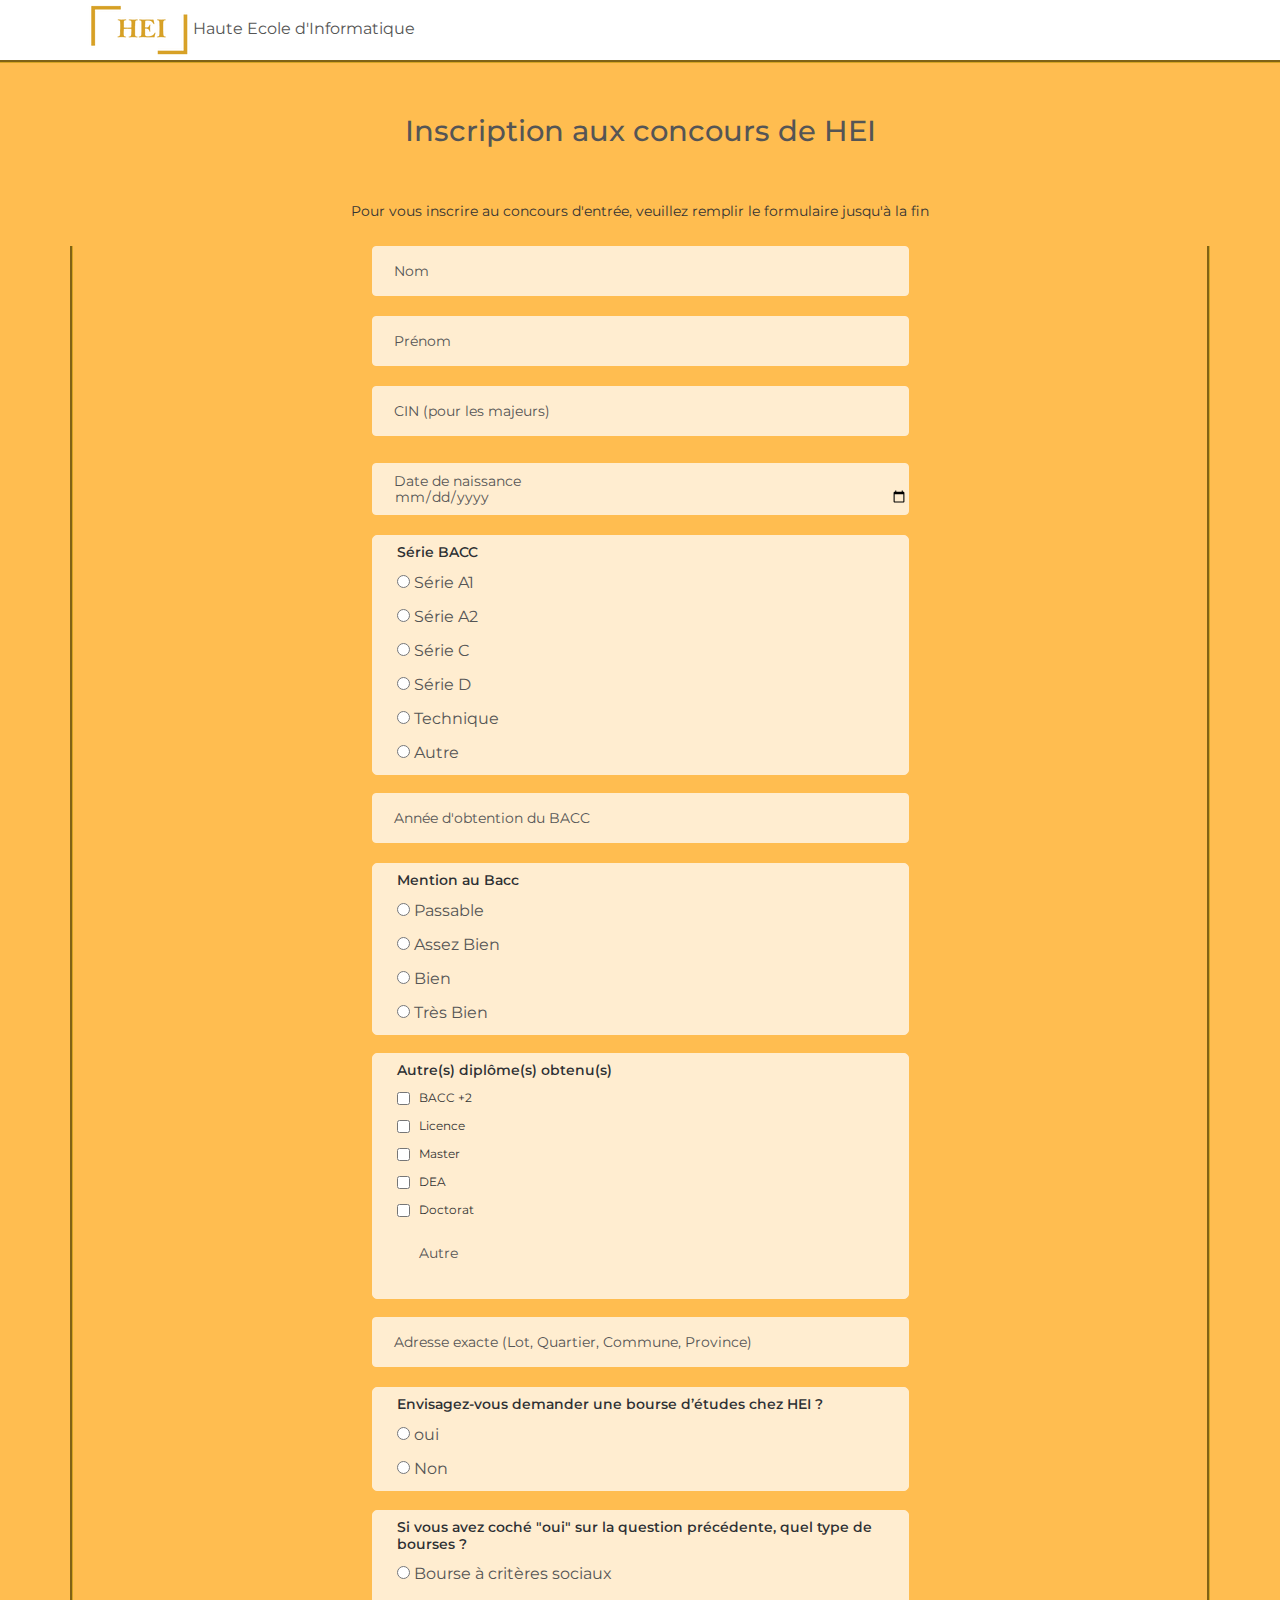
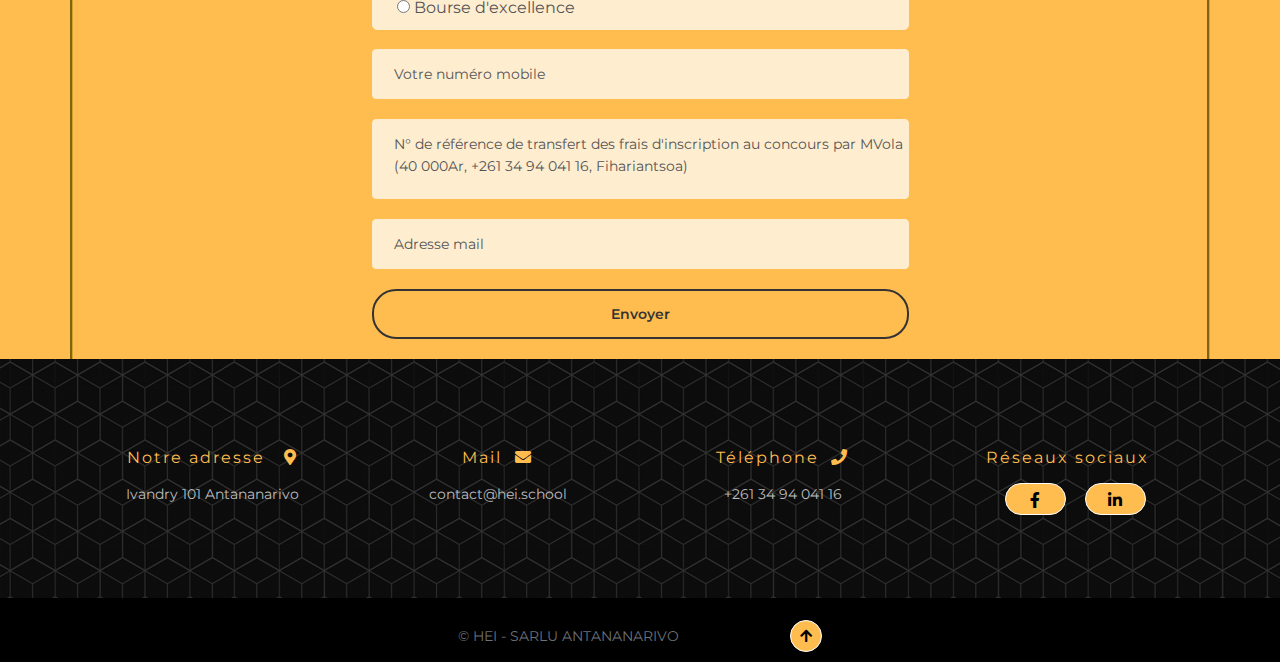
==== formulaire/formulaire.html @ 26632fb4 "feat: Add all files" ====
<!DOCTYPE html>
<html lang="en">
<head>
    <meta charset="utf-8">
    <meta name="viewport" content="width=device-width, initial-scale=1, shrink-to-fit=no">
    
    <!-- SEO Meta Tags -->
    <meta name="description" content="Landing page template built with HTML and Bootstrap 4 for presenting training courses, classes, workshops and for convincing visitors to register using the form.">
    <meta name="author" content="Inovatik">

    <!-- OG Meta Tags to improve the way the post looks when you share the page on LinkedIn, Facebook, Google+ -->
	<meta property="og:site_name" content="" /> <!-- website name -->
	<meta property="og:site" content="" /> <!-- website link -->
	<meta property="og:title" content=""/> <!-- title shown in the actual shared post -->
	<meta property="og:description" content="" /> <!-- description shown in the actual shared post -->
	<meta property="og:image" content="" /> <!-- image link, make sure it's jpg -->
	<meta property="og:url" content="" /> <!-- where do you want your post to link to -->
	<meta property="og:type" content="article" />

    <!-- Website Title -->
    <title>Inscription aux concours de HEI</title>
    
    <!-- Styles -->
    <link href="https://fonts.googleapis.com/css?family=Montserrat:400,400i,600,700,700i&display=swap" rel="stylesheet">
    <link href="css/bootstrap.css" rel="stylesheet">
    <link href="css/fontawesome-all.css" rel="stylesheet">
    <link href="css/swiper.css" rel="stylesheet">
	  <link href="css/magnific-popup.css" rel="stylesheet">
	  <link href="css/formulaire.css" rel="stylesheet">
	
 
  <!-- Header-->
    <div class="container" id="top">
     <span><a class="logo" href="../index.html"><img src="images/logoHei.webp" alt="logo de la HEI"></a>Haute Ecole d'Informatique</span>   
    </div>
  <!-- end of header -->


<section>
<!-- Registration -->
<div id="register" class="form-1">
    <h5>Inscription aux concours de HEI</h5>
    <p>Pour vous inscrire au concours d'entrée, veuillez remplir le formulaire jusqu'à la fin</p>
    <div class="container">
        <div class="row justify-content-center"> 
            <div class="col-lg-6">     
                <!-- Registration Form -->
                <div class="form-container">
                    <form id="registrationForm" data-toggle="validator" data-focus="false">
                        <div class="form-group">
                            <input type="text" class="form-control-input" id="rname" name="rname" required>
                            <label class="label-control" for="rname">Nom</label>
                            <div class="help-block with-errors"></div>
                        </div>
                        <div class="form-group">
                            <input type="text" class="form-control-input" id="prname" name="prname" required>
                            <label class="label-control" for="prname">Prénom</label>
                            <div class="help-block with-errors"></div>
                        </div>
                        <div class="form-group">
                            <input type="text" class="form-control-input" id="cin" name="cin">
                            <label class="label-control" for="cin">CIN (pour les majeurs)</label>
                            <div class="help-block with-errors"></div>
                        </div>
                        <div class="form-group" style="padding-top: 1.3%;">
                            <input type="date" class="form-control-input" id="dat-nat" name="dat-nat" required>
                            <label class="label-control" for="dat-nat">Date de naissance</label>
                            <div class="help-block with-errors"></div>
                        </div>
                        <div class="serie">
                            <h6>Série BACC</h6>
                            <div class="radio">
                                <label>
                                  <input type="radio" name="optionsRadios" id="Série_A1" value="option1">
                                  Série A1
                                </label>
                              </div>
                              <div class="radio">
                                <label>
                                  <input type="radio" name="optionsRadios" id="Série_A2" value="option2">
                                  Série A2
                                </label>
                              </div>
                              <div class="radio">
                                <label>
                                  <input type="radio" name="optionsRadios" id="Série_C" value="option3">
                                  Série C
                                </label>
                              </div>
                              <div class="radio">
                                <label>
                                  <input type="radio" name="optionsRadios" id="Série_D" value="option3">
                                  Série D
                                </label>
                              </div>
                              <div class="radio">
                                <label>
                                  <input type="radio" name="optionsRadios" id="Technique" value="option3">
                                  Technique
                                </label>
                              </div>
                              <div class="radio">
                                <label>
                                  <input type="radio" name="optionsRadios" id="Autre" value="option3">
                                  Autre
                                </label>
                              </div>
                        </div>
                        <div class="form-group">
                            <input type="text" class="form-control-input" id="year" name="year" required>
                            <label class="label-control" for="year">Année d'obtention du BACC</label>
                            <div class="help-block with-errors"></div>
                        </div>
                        <div class="serie">
                            <h6>Mention au Bacc</h6>
                            <div class="radio">
                                <label>
                                  <input type="radio" name="optionsRadios" id="Passable" value="option1">
                                  Passable
                                </label>
                              </div>
                              <div class="radio">
                                <label>
                                  <input type="radio" name="optionsRadios" id="Assez_Bien" value="option2">
                                  Assez Bien
                                </label>
                              </div>
                              <div class="radio">
                                <label>
                                  <input type="radio" name="optionsRadios" id="Bien" value="option3">
                                  Bien
                                </label>
                              </div>
                              <div class="radio">
                                <label>
                                  <input type="radio" name="optionsRadios" id="Très_Bien" value="option3">
                                  Très Bien
                                </label>
                              </div>
                        </div>
                        <div class="serie">
                          <h6>Autre(s) diplôme(s) obtenu(s)</h6>
                          <div class="checkbox">
                            <label>
                              <input type="checkbox" value="">
                              BACC +2
                            </label>
                          </div>
                          <div class="checkbox">
                            <label>
                              <input type="checkbox" value="">
                              Licence
                            </label>
                          </div>
                          <div class="checkbox">
                            <label>
                              <input type="checkbox" value="">
                              Master
                            </label>
                          </div>
                          <div class="checkbox">
                            <label>
                              <input type="checkbox" value="">
                              DEA
                            </label>
                          </div>
                          <div class="checkbox">
                            <label>
                              <input type="checkbox" value="">
                              Doctorat
                            </label>
                          </div>                                                                                                                             
                          <div class="form-group">
                            <input type="text" class="form-control-input" id="autre" name="autre">
                            <label class="label-control" for="autre">Autre</label>
                            <div class="help-block with-errors"></div>
                        </div>
                      </div>
                        <div class="form-group">
                          <input type="text" class="form-control-input" id="adresse" name="adresse" required>
                          <label class="label-control" for="adresse">Adresse exacte (Lot, Quartier, Commune, Province)</label>
                          <div class="help-block with-errors"></div>
                        </div>
                        <div class="serie">
                          <h6>Envisagez-vous demander une bourse d’études chez HEI ? </h6>
                          <div class="radio">
                              <label>
                                <input type="radio" name="optionsRadios" id="optionsRadios1" value="option1">
                                oui
                              </label>
                            </div>
                            <div class="radio">
                              <label>
                                <input type="radio" name="optionsRadios" id="optionsRadios2" value="option2">
                                Non
                              </label>
                            </div>                         
                      </div>
                      <div class="serie">
                        <h6>Si vous avez coché "oui" sur la question précédente, quel type de bourses ?</h6>
                        <div class="radio">
                            <label>
                              <input type="radio" name="optionsRadios" id="sociaux" value="option1">
                              Bourse à critères sociaux
                            </label>
                          </div>
                          <div class="radio">
                            <label>
                              <input type="radio" name="optionsRadios" id="excellence" value="option2">
                              Bourse d'excellence
                            </label>
                          </div>                         
                    </div>
                    <div class="form-group">
                      <input type="text" class="form-control-input" id="numero" name="numero" required>
                      <label class="label-control" for="numero">Votre numéro mobile</label>
                      <div class="help-block with-errors"></div>
                    </div>
                    <div class="form-group">
                      <input type="text" class="form-control-input" id="ref" name="ref" style="height: 5rem;" required>
                      <label class="label-control" for="ref">N° de référence de transfert des frais d'inscription au concours par MVola <br> (40 000Ar, +261 34 94 041 16, Fihariantsoa)</label>
                      <div class="help-block with-errors"></div>
                    </div>
                        <div class="form-group">
                            <input type="email" class="form-control-input" id="remail" name="remail">
                            <label class="label-control" for="remail">Adresse mail</label>
                            <div class="help-block with-errors"></div>
                        </div>                    
                        <div class="form-group">
                            <button type="submit" class="form-control-submit-button">Envoyer</button>
                        </div>
                        <div class="form-message">
                            <div id="rmsgSubmit" class="h3 text-center hidden"></div>
                        </div>
                    </form>
                </div> <!-- end of form-container -->
                <!-- end of registration form -->
                
            </div> <!-- end of col -->
        </div> <!-- end of row -->
    </div> <!-- end of container -->
</div> <!-- end of form-1 -->
<!-- end of registration -->
</section>
    
<!-- footer section -->
<footer id="contact" class="footer">
    <div class="container gp-contact">
        <div class="row">
      <div class="col-md-3">
        <h4>Notre adresse <i class="fas fa-map-marker-alt"></i></h4>
        <p>Ivandry 101 Antananarivo</p>
      </div>
      <div class="col-md-3">
        <h4>Mail<i class="fas fa-envelope"></i></h4>
        <p>contact@hei.school</p>
      </div>
      <div class="col-md-3">
        <h4>Téléphone<i class="fas fa-phone"></i></h4>
        <p>+261 34 94 041 16</p>
      </div>
      <div class="col-md-3">
        <h4>Réseaux sociaux</h4>
        <div class="icn">
          <a href="https://web.facebook.com/hei.school?_rdc=1&_rdr"><i class="fab fa-facebook-f"></i></a>   
      <a href="https://www.linkedin.com/company/hei-school/"><i class="fab fa-linkedin-in"></i></a>
        </div> 
    </div>  
      </div>
    </div>
  </footer>
  <!-- footer section --> 
  
  <!-- copyright --> 
  <div class="copyright">
    <div class="container">
        <div class="row">
            <div class="col-lg-12 text-center">
              <p class="ending">© HEI - SARLU ANTANANARIVO<a href="#top"><i class="fas fa-arrow-up"></i></a></p>
            </div> <!-- end of col -->
        </div> <!-- enf of row -->
    </div> <!-- end of container -->
  </div>
  <!-- End of copyright --> 
    
    	
    <!-- Scripts -->
    <script src="js/jquery.min.js"></script> <!-- jQuery for Bootstrap's JavaScript plugins -->
    <script src="js/popper.min.js"></script> <!-- Popper tooltip library for Bootstrap -->
    <script src="js/bootstrap.min.js"></script> <!-- Bootstrap framework -->
    <script src="js/jquery.easing.min.js"></script> <!-- jQuery Easing for smooth scrolling between anchors -->
    <script src="js/jquery.countdown.min.js"></script> <!-- The Final Countdown plugin for jQuery -->
    <script src="js/swiper.min.js"></script> <!-- Swiper for image and text sliders -->
    <script src="js/jquery.magnific-popup.js"></script> <!-- Magnific Popup for lightboxes -->
    <script src="js/validator.min.js"></script> <!-- Validator.js - Bootstrap plugin that validates forms -->
    <script src="js/scripts.js"></script> <!-- Custom scripts -->
</body>
</html>
---- formulaire/css/formulaire.css ----
/* Template: Corso - Free Training Course Landing Page Template
   Author: Inovatik
   Created: Nov 2019
   Description: Master CSS file
*/

/*****************************************
Table Of Contents:

01. General Styles
02. Preloader
03. Navigation
04. Header
05. Registration
06. Partners
07. Instructor
08. Description
09. Students
10. Details Lightbox
11. Video
12. Takeaways
13. Testimonials
14. Date
15. Newsletter
16. Contact
17. Footer
18. Copyright
19. Back To Top Button
20. Extra Pages
21. Media Queries
******************************************/

/*****************************************
Colors:
- Backgrounds - light gray #fbf9f5
- Backgrounds, buttons - yellow #ffbd50
- Headings text, navbar links - black #333
- Body text - dark gray #555
******************************************/

/* HEI-Color color: rgb(212, 164, 36); */
/******************************/
/*     01. General Styles     */
/******************************/

body,
html {
    width: 100%;
	height: 100%;
}

body, p {
	color: #555; 
	font: 400 1rem/1.625rem "Montserrat", sans-serif;
}

.p-large {
	font: 400 1.125rem/1.75rem "Montserrat", sans-serif;
}

.p-small {
	font: 400 0.875rem/1.5rem "Montserrat", sans-serif;
}

.p-heading {
	margin-bottom: 3.75rem;
}

@import url(http://fonts.googleapis.com/css?family=Open%20Sans:300,400,500,600,700);
/* ------------------------------------------------------------------------------
	 Typography
-------------------------------------------------------------------------------*/
p {
	font-size: 14px;
	line-height: 22.4px;
	color: #6c7279;
}
h1 {
	font-size: 65px;
	color: #2d3033;
}
h2 {
	font-size: 40px;
	color: #2d3033;
}
h3 {
	font-size: 1.5em;
	color: #2d3033;
	font-weight: 300;
}
h4 {
	font-size: 0.5rem;
	color: #2d3033;
	font-weight: 400;
}
h5 {
	font-size: 1.8rem;
	font-weight: 500;
	text-align: center;
	margin: 4% 0% 4% 0%;
}
h5 + p{
	text-align: center;
	color: rgb(212, 164, 36);
}
h6 {
	font-size: 0.9rem;
	color: #2d3033;
	font-weight: 550;
}

.testimonial-text {
	font-style: italic;
}

.testimonial-author {
	font-weight: 700;
	font-size: 1rem;
	line-height: 1.625rem;
}

.li-space-lg li {
	margin-bottom: 0.375rem;
}

.indent {
	padding-left: 1.25rem;
}

a {
	color: #555;
	text-decoration: underline;
}

a:hover {
	color: #555;
	text-decoration: underline;
}

.white {
	color: #eee;
}

.btn-solid-reg {
	display: inline-block;
	padding: 1.1875rem 2.125rem 1.1875rem 2.125rem;
	border: 0.125rem solid #ffbd50;
	border-radius: 2rem;
	background-color: #ffbd50;
	color: #333;
	font: 600 0.875rem/0 "Montserrat", sans-serif;
	text-decoration: none;
	transition: all 0.2s;
}

.btn-solid-reg:hover {
	border: 0.125rem solid #333;
	background-color: transparent;
	color: #333;
	text-decoration: none;
}

.btn-solid-lg {
	display: inline-block;
	padding: 1.375rem 2.625rem 1.375rem 2.625rem;
	border: 0.125rem solid #ffbd50;
	border-radius: 2rem;
	background-color: #ffbd50;
	color: #333;
	font: 600 0.875rem/0 "Montserrat", sans-serif;
	text-decoration: none;
	transition: all 0.2s;
}

.btn-solid-lg:hover {
	border: 0.125rem solid #333;
	background-color: transparent;
	color: #333;
	text-decoration: none;
}

.btn-outline-reg {
	display: inline-block;
	padding: 1.1875rem 2.125rem 1.1875rem 2.125rem;
	border: 0.125rem solid #333;
	border-radius: 2rem;
	background-color: transparent;
	color: #333;
	font: 600 0.875rem/0 "Montserrat", sans-serif;
	text-decoration: none;
	transition: all 0.2s;
}

.btn-outline-reg:hover {
	border: 0.125rem solid #ffbd50;
	background-color: #ffbd50;
	color: #333;
	text-decoration: none;
}

.btn-outline-lg {
	display: inline-block;
	padding: 1.375rem 2.625rem 1.375rem 2.625rem;
	border: 0.125rem solid #333;
	border-radius: 2rem;
	background-color: transparent;
	color: #333;
	font: 600 0.875rem/0 "Montserrat", sans-serif;
	text-decoration: none;
	transition: all 0.2s;
}

.btn-outline-lg:hover {
	border: 0.125rem solid #ffbd50;
	background-color: #ffbd50;
	color: #333;
	text-decoration: none;
}

.btn-outline-sm {
	display: inline-block;
	padding: 1rem 1.625rem 0.875rem 1.625rem;
	border: 0.125rem solid #333;
	border-radius: 2rem;
	background-color: transparent;
	color: #333;
	font: 600 0.875rem/0 "Montserrat", sans-serif;
	text-decoration: none;
	transition: all 0.2s;
}

.btn-outline-sm:hover {
	border: 0.125rem solid #ffbd50;
	background-color: #ffbd50;
	color: #333;
	text-decoration: none;
}

.form-group {
	position: relative;
	margin-bottom: 1.25rem;
}

.form-group.has-error.has-danger {
	margin-bottom: 0.625rem;
}

.form-group.has-error.has-danger .help-block.with-errors ul {
	margin-top: 0.375rem;
}

.label-control {
	position: absolute;
	top: 0.87rem;
	left: 1.375rem;
	color: #555;
	opacity: 1;
	font: 400 0.875rem/1.375rem "Montserrat", sans-serif;
	cursor: text;
	transition: all 0.2s ease;
}

/* IE10+ hack to solve lower label text position compared to the rest of the browsers */
@media screen and (-ms-high-contrast: active), screen and (-ms-high-contrast: none) {  
	.label-control {
		top: 0.9375rem;
	}
}

.form-control-input:focus + .label-control,
.form-control-input.notEmpty + .label-control,
.form-control-textarea:focus + .label-control,
.form-control-textarea.notEmpty + .label-control {
	top: 0.125rem;
	opacity: 1;
	font-size: 0.75rem;
	font-weight: 700;
}

.form-control-input,
.form-control-select {
	display: block; /* needed for proper display of the label in Firefox, IE, Edge */
	width: 100%;
	padding-top: 1.0625rem;
	padding-bottom: 0.0625rem;
	padding-left: 1.3125rem;
	border: 1px solid #c4d8dc;
	border-radius: 0.25rem;
	background-color: #fff;
	color: #555;
	font: 400 0.875rem/1.875rem "Montserrat", sans-serif;
	transition: all 0.2s;
	-webkit-appearance: none; /* removes inner shadow on form inputs on ios safari */
}

.form-control-select {
	padding-top: 0.5rem;
	padding-bottom: 0.5rem;
	height: 3rem;
}

/* IE10+ hack to solve lower label text position compared to the rest of the browsers */
@media screen and (-ms-high-contrast: active), screen and (-ms-high-contrast: none) {  
	.form-control-input {
		padding-top: 1.25rem;
		padding-bottom: 0.75rem;
		line-height: 1.75rem;
	}

	.form-control-select {
		padding-top: 0.875rem;
		padding-bottom: 0.75rem;
		height: 3.125rem;
		line-height: 2.125rem;
	}
}

select {
    /* you should keep these first rules in place to maintain cross-browser behavior */
    -webkit-appearance: none;
	-moz-appearance: none;
	-ms-appearance: none;
    -o-appearance: none;
    appearance: none;
    background-image: url('../images/down-arrow.png');
    background-position: 96% 50%;
    background-repeat: no-repeat;
    outline: none;
}

select::-ms-expand {
    display: none; /* removes the ugly default down arrow on select form field in IE11 */
}

.form-control-textarea {
	display: block; /* used to eliminate a bottom gap difference between Chrome and IE/FF */
	width: 100%;
	height: 8rem; /* used instead of html rows to normalize height between Chrome and IE/FF */
	padding-top: 1.25rem;
	padding-left: 1.3125rem;
	border: 1px solid #c4d8dc;
	border-radius: 0.25rem;
	background-color: #fff;
	color: #555;
	font: 400 0.875rem/1.75rem "Montserrat", sans-serif;
	transition: all 0.2s;
}

.form-control-input:focus,
.form-control-select:focus,
.form-control-textarea:focus {
	border: 1px solid #a1a1a1;
	outline: none; /* Removes blue border on focus */
}

.form-control-input:hover,
.form-control-select:hover,
.form-control-textarea:hover {
	border: 1px solid #a1a1a1;
}

.checkbox {
	font-size: 0.75rem;
	line-height: 1.25rem;
}

input[type='checkbox'] {
	vertical-align: -15%;
	margin-right: 0.375rem;
}

/* IE10+ hack to raise checkbox field position compared to the rest of the browsers */
@media screen and (-ms-high-contrast: active), screen and (-ms-high-contrast: none) {  
	input[type='checkbox'] {
		vertical-align: -9%;
	}
}

.form-control-submit-button {
	display: inline-block;
	width: 100%;
	height: 3.125rem;
	border: 0.125rem solid #ffbd50;
	border-radius: 1.5rem;
	background-color: #ffbd50;
	color: #333;
	font: 600 0.875rem/0 "Montserrat", sans-serif;
	cursor: pointer;
	transition: all 0.2s;
}

.form-control-submit-button:hover {
	border: 0.125rem solid #333;
	background-color: transparent;
	color: #333;
}

/* Form Success And Error Message Formatting */
#rmsgSubmit.h3.text-center.tada.animated,
#nmsgSubmit.h3.text-center.tada.animated,
#cmsgSubmit.h3.text-center.tada.animated,
#pmsgSubmit.h3.text-center.tada.animated,
#rmsgSubmit.h3.text-center,
#nmsgSubmit.h3.text-center,
#cmsgSubmit.h3.text-center,
#pmsgSubmit.h3.text-center {
	display: block;
	margin-bottom: 0;
	color: #333;
	font-weight: 700;
	font-size: 1.125rem;
	line-height: 1rem;
}

.help-block.with-errors .list-unstyled {
	font-size: 0.75rem;
	line-height: 1.125rem;
	text-align: left;
}

.help-block.with-errors ul {
	margin-bottom: 0;
}
/* end of form success and error message formatting */

/* Form Success And Error Message Animation - Animate.css */
@-webkit-keyframes tada {
	from {
		-webkit-transform: scale3d(1, 1, 1);
		-ms-transform: scale3d(1, 1, 1);
		transform: scale3d(1, 1, 1);
	}
	10%, 20% {
		-webkit-transform: scale3d(.9, .9, .9) rotate3d(0, 0, 1, -3deg);
		-ms-transform: scale3d(.9, .9, .9) rotate3d(0, 0, 1, -3deg);
		transform: scale3d(.9, .9, .9) rotate3d(0, 0, 1, -3deg);
	}
	30%, 50%, 70%, 90% {
		-webkit-transform: scale3d(1.1, 1.1, 1.1) rotate3d(0, 0, 1, 3deg);
		-ms-transform: scale3d(1.1, 1.1, 1.1) rotate3d(0, 0, 1, 3deg);
		transform: scale3d(1.1, 1.1, 1.1) rotate3d(0, 0, 1, 3deg);
	}
	40%, 60%, 80% {
		-webkit-transform: scale3d(1.1, 1.1, 1.1) rotate3d(0, 0, 1, -3deg);
		-ms-transform: scale3d(1.1, 1.1, 1.1) rotate3d(0, 0, 1, -3deg);
		transform: scale3d(1.1, 1.1, 1.1) rotate3d(0, 0, 1, -3deg);
	}
	to {
		-webkit-transform: scale3d(1, 1, 1);
		-ms-transform: scale3d(1, 1, 1);
		transform: scale3d(1, 1, 1);
	}
}

@keyframes tada {
	from {
		-webkit-transform: scale3d(1, 1, 1);
		-ms-transform: scale3d(1, 1, 1);
		transform: scale3d(1, 1, 1);
	}
	10%, 20% {
		-webkit-transform: scale3d(.9, .9, .9) rotate3d(0, 0, 1, -3deg);
		-ms-transform: scale3d(.9, .9, .9) rotate3d(0, 0, 1, -3deg);
		transform: scale3d(.9, .9, .9) rotate3d(0, 0, 1, -3deg);
	}
	30%, 50%, 70%, 90% {
		-webkit-transform: scale3d(1.1, 1.1, 1.1) rotate3d(0, 0, 1, 3deg);
		-ms-transform: scale3d(1.1, 1.1, 1.1) rotate3d(0, 0, 1, 3deg);
		transform: scale3d(1.1, 1.1, 1.1) rotate3d(0, 0, 1, 3deg);
	}
	40%, 60%, 80% {
		-webkit-transform: scale3d(1.1, 1.1, 1.1) rotate3d(0, 0, 1, -3deg);
		-ms-transform: scale3d(1.1, 1.1, 1.1) rotate3d(0, 0, 1, -3deg);
		transform: scale3d(1.1, 1.1, 1.1) rotate3d(0, 0, 1, -3deg);
	}
	to {
		-webkit-transform: scale3d(1, 1, 1);
		-ms-transform: scale3d(1, 1, 1);
		transform: scale3d(1, 1, 1);
	}
}

.tada {
	-webkit-animation-name: tada;
	animation-name: tada;
}

.animated {
	-webkit-animation-duration: 1s;
	animation-duration: 1s;
	-webkit-animation-fill-mode: both;
	animation-fill-mode: both;
}
/* end of form success and error message animation - Animate.css */

/* Fade-move Animation For Details Lightbox - Magnific Popup */
/* at start */
.my-mfp-slide-bottom .zoom-anim-dialog {
	opacity: 0;
	transition: all 0.2s ease-out;
	-webkit-transform: translateY(-1.25rem) perspective(37.5rem) rotateX(10deg);
	-ms-transform: translateY(-1.25rem) perspective(37.5rem) rotateX(10deg);
	transform: translateY(-1.25rem) perspective(37.5rem) rotateX(10deg);
}

/* animate in */
.my-mfp-slide-bottom.mfp-ready .zoom-anim-dialog {
	opacity: 1;
	-webkit-transform: translateY(0) perspective(37.5rem) rotateX(0); 
	-ms-transform: translateY(0) perspective(37.5rem) rotateX(0); 
	transform: translateY(0) perspective(37.5rem) rotateX(0); 
}

/* animate out */
.my-mfp-slide-bottom.mfp-removing .zoom-anim-dialog {
	opacity: 0;
	-webkit-transform: translateY(-0.625rem) perspective(37.5rem) rotateX(10deg); 
	-ms-transform: translateY(-0.625rem) perspective(37.5rem) rotateX(10deg); 
	transform: translateY(-0.625rem) perspective(37.5rem) rotateX(10deg); 
}

/* dark overlay, start state */
.my-mfp-slide-bottom.mfp-bg {
	opacity: 0;
	transition: opacity 0.2s ease-out;
}

/* animate in */
.my-mfp-slide-bottom.mfp-ready.mfp-bg {
	opacity: 0.8;
}
/* animate out */
.my-mfp-slide-bottom.mfp-removing.mfp-bg {
	opacity: 0;
}
/* end of fade-move animation for details lightbox - magnific popup */

/* Fade Animation For Image Lightbox - Magnific Popup */
@-webkit-keyframes fadeIn {
	from {
		opacity: 0;
	}
	to {
		opacity: 1;
	}
}

@keyframes fadeIn {
	from {
		opacity: 0;
	}
	to {
		opacity: 1;
	}
}

.fadeIn {
	-webkit-animation: fadeIn 0.6s;
	animation: fadeIn 0.6s;
}

@-webkit-keyframes fadeOut {
	from {
		opacity: 1;
	}
	to {
		opacity: 0;
	}
}

@keyframes fadeOut {
	from {
		opacity: 1;
	}
	to {
		opacity: 0;
	}
}

.fadeOut {
	-webkit-animation: fadeOut 0.8s;
	animation: fadeOut 0.8s;
}
/* end of fade animation for details lightbox - magnific popup */


/*************************/
/*     02. Preloader     */
/*************************/
.spinner-wrapper {
	position: fixed;
	z-index: 999999;
	top: 0;
	right: 0;
	bottom: 0;
	left: 0;
	background: #fbf9f5;
}

.spinner {
	position: absolute;
	top: 50%; /* centers the loading animation vertically one the screen */
	left: 50%; /* centers the loading animation horizontally one the screen */
	width: 3.75rem;
	height: 1.25rem;
	margin: -0.625rem 0 0 -1.875rem; /* is width and height divided by two */ 
	text-align: center;
}

.spinner > div {
	display: inline-block;
	width: 1rem;
	height: 1rem;
	border-radius: 100%;
	background-color: #ffbd50;
	-webkit-animation: sk-bouncedelay 1.4s infinite ease-in-out both;
	animation: sk-bouncedelay 1.4s infinite ease-in-out both;
}

.spinner .bounce1 {
	-webkit-animation-delay: -0.32s;
	animation-delay: -0.32s;
}

.spinner .bounce2 {
	-webkit-animation-delay: -0.16s;
	animation-delay: -0.16s;
}

@-webkit-keyframes sk-bouncedelay {
	0%, 80%, 100% { -webkit-transform: scale(0); }
	40% { -webkit-transform: scale(1.0); }
}

@keyframes sk-bouncedelay {
	0%, 80%, 100% { 
		-webkit-transform: scale(0);
		-ms-transform: scale(0);
		transform: scale(0);
	} 40% { 
		-webkit-transform: scale(1.0);
		-ms-transform: scale(1.0);
		transform: scale(1.0);
	}
}


/**************************/
/*     03. Navigation     */
/**************************/
.navbar-custom {
	background-color: #fff;
	box-shadow: 0 0.0625rem 0.375rem 0 rgba(0, 0, 0, 0.04);
	font: 600 0.875rem/0.875rem "Montserrat", sans-serif;
	transition: all 0.2s;
}

.navbar-custom .navbar-brand.logo-image img {
    width: 5.5625rem;
	height: 1.875rem;
}

.navbar-custom .navbar-brand.logo-text {
	font: italic 600 2rem/1.5rem "Montserrat", sans-serif;
	color: #ffbd50;
	text-decoration: none;
}

.navbar-custom .navbar-nav {
	margin-top: 0.75rem;
	margin-bottom: 0.5rem;
}

.navbar-custom .nav-item .nav-link {
	padding: 0.625rem 0.75rem;
	color: #333;
	text-decoration: none;
	transition: all 0.2s ease;
}

.navbar-custom .nav-item .nav-link:hover,
.navbar-custom .nav-item .nav-link.active {
	color: #ffbd50;
}

/* Dropdown Menu */
.navbar-custom .dropdown:hover > .dropdown-menu {
	display: block; /* this makes the dropdown menu stay open while hovering it */
	min-width: auto;
	animation: fadeDropdown 0.2s; /* required for the fade animation */
}

@keyframes fadeDropdown {
    0% {
        opacity: 0;
    }

    100% {
        opacity: 1;
    }
}

.navbar-custom .dropdown-toggle:focus { /* removes dropdown outline on focus */
	outline: 0;
}

.navbar-custom .dropdown-menu {
	margin-top: 0;
	border: none;
	border-radius: 0.25rem;
	background-color: #fff;
}

.navbar-custom .dropdown-item {
	color: #333;
	text-decoration: none;
}

.navbar-custom .dropdown-item:hover {
	background-color: #fff;
}

.navbar-custom .dropdown-item .item-text {
	font: 600 0.875rem/0.875rem "Montserrat", sans-serif;
}

.navbar-custom .dropdown-item:hover .item-text {
	color: #ffbd50;
}

.navbar-custom .dropdown-divider {
	width: 100%;
	height: 1px;
	margin: 0.75rem auto 0.725rem auto;
	border: none;
	background-color: #c4d8dc;
	opacity: 0.2;
}
/* end of dropdown menu */

.navbar-custom .social-icons {
	display: none;
}

.navbar-custom .navbar-toggler {
	padding: 0;
	border: none;
	color: #333;
	font-size: 2rem;
}

.navbar-custom button[aria-expanded='false'] .navbar-toggler-awesome.fas.fa-times{
	display: none;
}

.navbar-custom button[aria-expanded='false'] .navbar-toggler-awesome.fas.fa-bars{
	display: inline-block;
}

.navbar-custom button[aria-expanded='true'] .navbar-toggler-awesome.fas.fa-bars{
	display: none;
}

.navbar-custom button[aria-expanded='true'] .navbar-toggler-awesome.fas.fa-times{
	display: inline-block;
	margin-right: 0.125rem;
}


/*********************/
/*    04. Header     */
/*********************/
.header {
	position: relative;
	padding-top: 8rem;
	padding-bottom: 40%;
	background: linear-gradient(to bottom right, rgba(39, 39, 39, 0.8), rgba(39, 39, 39, 0.8)), url('../images/bannner.jpg') center center no-repeat;
	background-size: cover;
	text-align: center;
}

.header .countdown {
	margin-bottom: 0.5rem;
	color: #fff;
	text-align: center;
}

.header .countdown #clock .counter-number {
	display: inline-block;
	width: 6.5rem;
	height: 6.5rem;
	margin-right: 0.5rem;
	margin-bottom: 1.25rem;
	margin-left: 0.5rem;
	padding-top: 2rem;
	border: 0.125rem solid #fff;
	border-radius: 50%;
	font-weight: 400;
	font-size: 2.25rem;
	line-height: 1.25rem;
	text-align: center;
}

.header .countdown #clock .counter-number .timer-text {
	font-size: 0.75rem;
	line-height: 1rem;
	text-align: center;
}

.header h1 {
	margin-bottom: 0.75rem;
	color: #eee;
	font-size: 7em;
}
.header h3 {
	margin-top: 6%;
	margin-bottom: 0.75rem;
	color: #eee;
}
.header h4 {
	margin-top: 6%;
	margin-bottom: 0.75rem;
	color: #eee;
}
.header .p-large {
	margin-bottom: 1.75rem;
	color: #ddd;
}

.header .btn-solid-lg {
	margin-right: 0.5rem;
	margin-bottom: 1.125rem;
	margin-left: 0.5rem;
}

.header .btn-solid-lg:hover {
	border: 0.125rem solid #ffbd50;
	color: #ffbd50;
}

.header .btn-outline-lg {
	border: 0.125rem solid #fff;
	color: #fff;
}

.header .btn-outline-lg:hover {
	background-color: #fff;
	color: #333;
}

.header .outer-container {
	position: absolute;
	right: 0;
	bottom: -2rem;
	left: 0;
	margin-right: auto;
	margin-left: auto;
	width: 100%;
}

.header .slider-container {
	position: relative;
}

.header .swiper-container {
	position: static;
	width: 80%;
	border-radius: 0.75rem;
}

.header .swiper-container img {
	border-radius: 0.75rem;
}

.header .swiper-button-prev:focus,
.header .swiper-button-next:focus {
	/* even if you can't see it chrome you can see it on mobile device */
	outline: none;
}

.header .swiper-button-prev {
	left: 0.25rem;
	background-image: url("data:image/svg+xml;charset=utf-8,%3Csvg%20xmlns%3D'http%3A%2F%2Fwww.w3.org%2F2000%2Fsvg'%20viewBox%3D'0%200%2028%2044'%3E%3Cpath%20d%3D'M0%2C22L22%2C0l2.1%2C2.1L4.2%2C22l19.9%2C19.9L22%2C44L0%2C22L0%2C22L0%2C22z'%20fill%3D'%23ffffff'%2F%3E%3C%2Fsvg%3E");
	background-size: 1.125rem 1.75rem;
}

.header .swiper-button-next {
	right: 0.25rem;
	background-image: url("data:image/svg+xml;charset=utf-8,%3Csvg%20xmlns%3D'http%3A%2F%2Fwww.w3.org%2F2000%2Fsvg'%20viewBox%3D'0%200%2028%2044'%3E%3Cpath%20d%3D'M27%2C22L27%2C22L5%2C44l-2.1-2.1L22.8%2C22L2.9%2C2.1L5%2C0L27%2C22L27%2C22z'%20fill%3D'%23ffffff'%2F%3E%3C%2Fsvg%3E");
	background-size: 1.125rem 1.75rem;
}


/****************************/
/*     05. Registration     */
/****************************/
.form-1 {
	background-color: #ffbd50;
	margin-top: 0;
	padding: 0;
	border-top: rgb(212, 164, 36) 0.2rem groove;
}
.form-1 h2 {
	margin-bottom: 1.25rem;
}

.form-1 p,
.form-1 .list-unstyled,
.form-1 .help-block,
.form-1 .checkbox,
.form-1 .checkbox a {
	color: #333;
}

.form-1 p {
	margin-bottom: 1.5rem;
}

.form-1 .list-unstyled .fas {
	color: #333;
	font-size: 0.5rem;
	line-height: 1.5rem;
}

.form-1 .list-unstyled .media-body {
	margin-left: 0.625rem;
}

.form-1 .form-control-input {
	border: 1px solid #ffedd0;
	background-color: #ffedd0;
}

.form-1 .form-control-input:hover {
	border: 1px solid #fff;
}
.form-1 .serie{
	border: 1px solid #ffedd0;
	border-radius: 5px;
	background-color: #ffedd0;
	margin-bottom: 3.5%;
}
.form-1 .form-control-submit-button {
	border: 0.125rem solid #333;
	background-color: transparent;
}

.form-1 .form-control-submit-button:hover {
	border: 0.125rem solid #ffedd0;
	background-color: #ffedd0;
}
#register .container{
	border-left: rgb(212, 164, 36) 0.2rem groove;
	border-right: rgb(212, 164, 36) 0.2rem groove;
}
.serie{
	padding-left: 1.5rem;
	padding-top: 0.5rem;
}
/************************/
/*     06. Partners     */
/************************/
.slider-1 {
	padding-top: 3.5rem;
	padding-bottom: 3rem;
	background-color: #fbf9f5;
	text-align: center;
}

.slider-1 .p-small {
	color: #797fa7;
}

.slider-1 .slider-container {
	margin-right: 1.5rem;
	margin-left: 1.5rem;
}


/**************************/
/*     07. Instructor     */
/**************************/
.basic-1 {
	padding-top: 3.75rem;
	padding-bottom: 3.5rem;
	background-color: #fbf9f5;
}

.basic-1 h2 {
	margin-bottom: 1.25rem;
}

.basic-1 img {
	margin-bottom: 2.5rem;
	border-radius: 0.25rem;
}


/***************************/
/*     08. Description     */
/***************************/
.basic-2 {
	padding-top: 3.5rem;
	padding-bottom: 2.75rem;
	background-color: #fbf9f5;
}

.basic-2 h2 {
	margin-bottom: 3.75rem;
	text-align: center;
}

.basic-2 .li-space-lg li {
	margin-bottom: 1.375rem;
}

.basic-2 .list-unstyled .bullet {
	margin-right: 0.625rem;
	width: 2.125rem;
	height: 2.125rem;
	border-radius: 50%;
	background-color: #ffbd50;
	color: #333;
	font-style: normal;
	font-weight: 700;
	font-size: 0.875rem;
	line-height: 2rem;
	text-align: center;
}


/************************/
/*     09. Students     */
/************************/
.basic-3 {
	padding-top: 2.75rem;
	padding-bottom: 4rem;
	background-color: #fbf9f5;
}

.basic-3 .text-container {
	margin-bottom: 3.5rem;
}

.basic-3 h2 {
	margin-bottom: 1.25rem;
}

.basic-3 p {
	margin-bottom: 1.375rem;
}

.basic-3 img {
	border-radius: 0.25rem;
}


/********************************/
/*     10. Details Lightbox     */
/********************************/
.lightbox-basic {
	margin: 2.5rem auto;
	padding: 2rem 1.5rem 2rem 1.5rem;
	border-radius: 0.25rem;
	background: #fbf9f5;
	text-align: left;
}

.lightbox-basic .container {
	padding-right: 0;
	padding-left: 0;
}

.lightbox-basic .image-container {
	max-width: 33.75rem;
	margin-right: auto;
	margin-bottom: 3rem;
	margin-left: auto;
}

.lightbox-basic .image-container img {
	border-radius: 0.25rem;
}

.lightbox-basic h3 {
	margin-bottom: 0.5rem;
}

.lightbox-basic hr {
	width: 2.5rem;
	height: 0.125rem;
	margin-top: 0;
	margin-bottom: 0.875rem;
	margin-left: 0;
	border: 0;
	background-color: #555;
	text-align: left;
}

.lightbox-basic h4 {
	margin-bottom: 1rem;
}

.lightbox-basic .list-unstyled .fas {
	color: #555;
	font-size: 0.5rem;
	line-height: 1.5rem;
}

.lightbox-basic .list-unstyled .media-body {
	margin-left: 0.625rem;
}

.lightbox-basic .btn-outline-reg,
.lightbox-basic .btn-solid-reg {
	margin-top: 0.75rem;
}

/* Signup Button */
.lightbox-basic .btn-solid-reg.mfp-close {
	position: relative;
	width: auto;
	height: auto;
	color: #333;
	opacity: 1;
}

.lightbox-basic .btn-solid-reg.mfp-close:hover {
	color: #333;
}
/* end of signup Button */

/* Back Button */
.lightbox-basic a.mfp-close.as-button {
	position: relative;
	width: auto;
	height: auto;
	margin-left: 0.375rem;
	color: #333;
	opacity: 1;
}

.lightbox-basic a.mfp-close.as-button:hover {
	color: #333;
}
/* end of back button */

.lightbox-basic button.mfp-close.x-button {
	position: absolute;
	top: -0.125rem;
	right: -0.125rem;
	width: 2.75rem;
	height: 2.75rem;
	color: #707984;
}


/*********************/
/*     11. Video     */
/*********************/
.basic-4 {
	padding-top: 4rem;
	padding-bottom: 3rem;
	background-color: #fbf9f5;
}

.basic-4 h2 {
	margin-bottom: 2.75rem;
	text-align: center;
}

.basic-4 .image-container {
	margin-bottom: 2rem;
}

.basic-4 .image-container img {
	border-radius: 0.75rem;
}

.basic-4 .video-wrapper {
	position: relative;
}

/* Video Play Button */
.basic-4 .video-play-button {
	position: absolute;
	z-index: 10;
	top: 50%;
	left: 50%;
	display: block;
	box-sizing: content-box;
	width: 2rem;
	height: 2.75rem;
	padding: 1.125rem 1.25rem 1.125rem 1.75rem;
	border-radius: 50%;
	-webkit-transform: translateX(-50%) translateY(-50%);
	-ms-transform: translateX(-50%) translateY(-50%);
	transform: translateX(-50%) translateY(-50%);
}
  
.basic-4 .video-play-button:before {
	content: "";
	position: absolute;
	z-index: 0;
	top: 50%;
	left: 50%;
	display: block;
	width: 4.75rem;
	height: 4.75rem;
	border-radius: 50%;
	background: #ffbd50;
	animation: pulse-border 1500ms ease-out infinite;
	-webkit-transform: translateX(-50%) translateY(-50%);
	-ms-transform: translateX(-50%) translateY(-50%);
	transform: translateX(-50%) translateY(-50%);
}
  
.basic-4 .video-play-button:after {
	content: "";
	position: absolute;
	z-index: 1;
	top: 50%;
	left: 50%;
	display: block;
	width: 4.375rem;
	height: 4.375rem;
	border-radius: 50%;
	background: #ffbd50;
	transition: all 200ms;
	-webkit-transform: translateX(-50%) translateY(-50%);
	-ms-transform: translateX(-50%) translateY(-50%);
	transform: translateX(-50%) translateY(-50%);
}
  
.basic-4 .video-play-button span {
	position: relative;
	display: block;
	z-index: 3;
	top: 0.375rem;
	left: 0.25rem;
	width: 0;
	height: 0;
	border-left: 1.625rem solid #fff;
	border-top: 1rem solid transparent;
	border-bottom: 1rem solid transparent;
}
  
@keyframes pulse-border {
	0% {
		transform: translateX(-50%) translateY(-50%) translateZ(0) scale(1);
		opacity: 1;
	}
	100% {
		transform: translateX(-50%) translateY(-50%) translateZ(0) scale(1.5);
		opacity: 0;
	}
}
/* end of video play button */


/*************************/
/*     12. Takeaways     */
/*************************/
.cards {
	padding-top: 3rem;
	padding-bottom: 2rem;
	background-color: #fbf9f5;
}

.cards h2 {
	margin-bottom: 1rem;
	text-align: center;
}

.cards p {
	text-align: center;
}

.cards .card {
	max-width: 21rem;
	margin-right: auto;
	margin-bottom: 4rem;
	margin-left: auto;
	padding: 3rem 1.625rem 1.75rem 1.625rem;
	border: none;
	background-color: #fff;
	text-align: center;
}

.cards .card-image {
	width: 6rem;
	height: 6rem;
	margin-right: auto;
	margin-bottom: 1.5rem;
	margin-left: auto;
	border-radius: 50%;
	background-color: #fbf9f5;
}

.cards .fas,
.cards .far {
	color: #ffbd50;
	font-size: 3rem;
	line-height: 6rem;
}

.cards .card-body {
	padding: 0;
}

.cards .card-title {
	margin-bottom: 0.5rem;
}


/****************************/
/*     13. Testimonials     */
/****************************/
.slider-2 {
	padding-top: 2.5rem;
	padding-bottom: 4rem;
	background-color: #fbf9f5;
}

.slider-2 h3 {
	margin-bottom: 3.75rem;
	text-align: center;
}

.slider-2 .slider-container {
	position: relative;
}

.slider-2 .swiper-container {
	position: static;
	width: 88%;
	text-align: center;
}

.slider-2 .image-wrapper {
	width: 6rem;
	margin-right: auto;
	margin-bottom: 1.5rem;
	margin-left: auto;
}

.slider-2 .image-wrapper img {
	border-radius: 0.25rem;
}

.slider-2 .testimonial-text {
	margin-bottom: 0.5rem;
}

.slider-2 .testimonial-author {
	color: #333;
}

.slider-2 .swiper-button-prev,
.slider-2 .swiper-button-next {
	width: 1.125rem;
}

.slider-2 .swiper-button-prev:focus,
.slider-2 .swiper-button-next:focus {
	/* even if you can't see it chrome you can see it on mobile device */
	outline: none;
}

.slider-2 .swiper-button-prev {
	left: -0.5rem;
	background-image: url("data:image/svg+xml;charset=utf-8,%3Csvg%20xmlns%3D'http%3A%2F%2Fwww.w3.org%2F2000%2Fsvg'%20viewBox%3D'0%200%2028%2044'%3E%3Cpath%20d%3D'M0%2C22L22%2C0l2.1%2C2.1L4.2%2C22l19.9%2C19.9L22%2C44L0%2C22L0%2C22L0%2C22z'%20fill%3D'%23505c67'%2F%3E%3C%2Fsvg%3E");
	background-size: 1.125rem 1.75rem;
}

.slider-2 .swiper-button-next {
	right: -0.5rem;
	background-image: url("data:image/svg+xml;charset=utf-8,%3Csvg%20xmlns%3D'http%3A%2F%2Fwww.w3.org%2F2000%2Fsvg'%20viewBox%3D'0%200%2028%2044'%3E%3Cpath%20d%3D'M27%2C22L27%2C22L5%2C44l-2.1-2.1L22.8%2C22L2.9%2C2.1L5%2C0L27%2C22L27%2C22z'%20fill%3D'%23505c67'%2F%3E%3C%2Fsvg%3E");
	background-size: 1.125rem 1.75rem;
}


/********************/
/*     14. Date     */
/********************/
.basic-5 {
	background-color: #fbf9f5;
}

.basic-5 .text-container {
	padding-top: 6rem;
	padding-bottom: 6.125rem;
	border-radius: 0.75rem;
	background: linear-gradient(to bottom right, rgba(0, 0, 0, 0.8), rgba(0, 0, 0, 0.8)), url('../images/date-background.jpg') center center no-repeat;
	background-size: cover;
	text-align: center;
}

.basic-5 h2 {
	width: 90%;
	margin-right: auto;
	margin-bottom: 2rem;
	margin-left: auto;
	color: #eee;
}

.basic-5 p {
	width: 88%;
	margin-right: auto;
	margin-bottom: 1.75rem;
	margin-left: auto;
	color: #ddd;
}

.basic-5 .btn-solid-lg:hover {
	border: 0.125rem solid #fff;
	color: #fff;
}


/**************************/
/*     15. Newsletter     */
/**************************/
.form-2 {
	padding-bottom: 5.75rem;
	background-color: #fbf9f5;
}

.form-2 h3 {
	margin-bottom: 3.25rem;
	text-align: center;
}

.form-2 form {
	margin-bottom: 3rem;
}

.form-2 .icon-container {
	text-align: center;
}

.form-2 .fa-stack {
	width: 2em;
	margin-bottom: 0.75rem;
	margin-right: 0.375rem;
	font-size: 1.5rem;
}

.form-2 .fa-stack .fa-stack-1x {
    color: #333;
	transition: all 0.2s ease;
}

.form-2 .fa-stack .fa-stack-2x {
	color: #ffbd50;
	transition: all 0.2s ease;
}

.form-2 .fa-stack:hover .fa-stack-1x {
	color: #ffbd50;
}

.form-2 .fa-stack:hover .fa-stack-2x {
    color: #333;
}


/***********************/
/*     16. Contact     */
/***********************/
.form-3 {
	padding-top: 6.125rem;
	padding-bottom: 5.125rem;
	background-color: #ffbd50;
}

.form-3 .text-container {
	margin-bottom: 3rem;
}

.form-3 h2 {
	margin-bottom: 1.125rem;
}

.form-3 p {
	color: #333;
	margin-bottom: 2rem;
}

.form-3 h3 {
	margin-bottom: 0.875rem;
}

.form-3 .list-unstyled,
.form-3 .list-unstyled a {
	color: #333;
}

.form-3 .list-unstyled .fas {
	color: #333;
	font-size: 1rem;
	line-height: 1.625rem;
}

.form-3 .list-unstyled .media-body {
	margin-left: 0.75rem;
}

.form-3 .list-unstyled .media-body .fas.fa-globe {
	margin-left: 1.125rem;
	margin-right: 0.75rem;
}

.form-3 .form-control-input,
.form-3 .form-control-textarea {
	border: 1px solid #ffedd0;
	background-color: #ffedd0;
}

.form-3 .form-control-input:hover,
.form-3 .form-control-textarea:hover {
	border: 1px solid #fff;
}

.form-3 .help-block,
.form-3 .checkbox,
.form-3 .checkbox a {
	color: #333;
}

.form-3 .form-control-submit-button {
	border: 0.125rem solid #333;
	background-color: transparent;
}

.form-3 .form-control-submit-button:hover {
	border: 0.125rem solid #ffedd0;
	background-color: #ffedd0;
}


/**********************/
/*     17. Footer     

.footer {
	padding-top: 4.75rem;
	padding-bottom: 2rem;
	background: linear-gradient(to bottom right, rgba(0, 0, 0, 0.8), rgba(0, 0, 0, 0.8)), url('../images/header-background.jpg') center center no-repeat;
	background-size: cover;
}

.footer .footer-col {
	margin-bottom: 2.25rem;
}

.footer h5 {
	margin-bottom: 0.5rem;
}

.footer a { 
	text-decoration: none;
}

.footer h5,
.footer p,
.footer a {
	color: #bbb;
}

.footer .list-unstyled .fas {
	color: #bbb;
	font-size: 0.5rem;
	line-height: 1.375rem;
}

.footer .list-unstyled .media-body {
	margin-left: 0.625rem;
}

.footer .fab {
	margin-bottom: 0.75rem;
	margin-right: 1rem;
	color: #ccc;
	font-size: 1.25rem;
	transition: all 0.2s ease;
}

.footer .fab:hover {
	color: #ffbd50;
}


/*************************/
/*     18. Copyright    

.copyright {
	padding-top: 1.5rem;
	padding-bottom: 0.375rem;
	background-color: #000;
	text-align: center;
}

.copyright .p-small {
	color: #999;
	font-size: 0.75rem;
	line-height: 1.375rem;
}

.copyright a {
	color: #999;
}

*/
/*     19. Back To Top Button     */
/**********************************/
a.back-to-top {
	position: fixed;
	z-index: 999;
	right: 0.75rem;
	bottom: 0.75rem;
	display: none;
	width: 2.625rem;
	height: 2.625rem;
	border-radius: 1.875rem;
	background: #ffbd50 url("../images/up-arrow.png") no-repeat center 47%;
	background-size: 1.125rem 1.125rem;
	text-indent: -9999px;
}

a:hover.back-to-top {
	background-color: #f0a731; 
}


/***************************/

/*****************************/

/* ------------------------------------------------------------------------------
	 Footer
-------------------------------------------------------------------------------*/
.footer {
	width: 100%;
	margin: auto;
	text-align: center;
	padding-top: 5%;
	padding-bottom: 6%;
	background-image:linear-gradient(to bottom right, rgba(0, 0, 0, 0.8), rgba(0, 0, 0, 0.8)), url(../images/header-background.jpg);
}
footer i{
	margin-left: 5%;
}
.footer h4 {
	font-size: 16px;
	color: #ffbd50;
	letter-spacing: 2px;
	margin: 0 0 15px 0;
	padding: 0px;
}
.footer p {
	font-size: 14px;
	color: #bcbcbd;
}
.footer a {
	color: #000;
}
.footer a:hover {
	text-decoration: underline;
}
.footer .footer-share {
	margin-top: 0;
}
.footer .footer-share li {
	display: inline-block;
	float: none;
}
.footer .footer-share a {
	border: none;
	font-size: 14px;
	color: #000;
	letter-spacing: 15px;
}
.footer .fa-heart {
	color: #e84545;
	font-size: 12px;
	margin: 0 2px;
}
.icn i{
width: 3.8rem;
height: 2rem;
border: 1px rgb(255, 255, 255) solid;
border-radius: 25px;
text-align: center;
padding-top: 0.5rem;
background-color: #ffbd50;
color: rgb(0, 0, 0);
margin-left: 6%;
}
.icn i:hover{
width: 3.8rem;
height: 2rem;
border: 1px rgb(255, 255, 255) solid;
border-radius: 25px;
text-align: center;
padding-top: 0.5rem;
background-color: transparent;
color: rgb(255, 255, 255);
}
.gp-contact{
	margin-top: 2%;
}
/* Copyright */
.copyright{
	width: 100%;
	height: 4rem;
	background-color: black;
}
.ending{
	margin-top: 2%;
}
.copyright i{
width: 2rem;
height: 2rem;
border: 1px rgb(255, 255, 255) solid;
border-radius: 25px;
text-align: center;
padding-top: 0.5rem;
background-color: #ffbd50;
color: rgb(0, 0, 0);
margin-left: 10%;
}
.copyright i:hover{
	width: 2rem;
	height: 2rem;
	border: 1px rgb(255, 255, 255) solid;
	border-radius: 25px;
	text-align: center;
	padding-top: 0.5rem;
	background-color: transparent;
	color: rgb(255, 255, 255);	
	margin-left: 10%;
	}
/* End of Copyright */
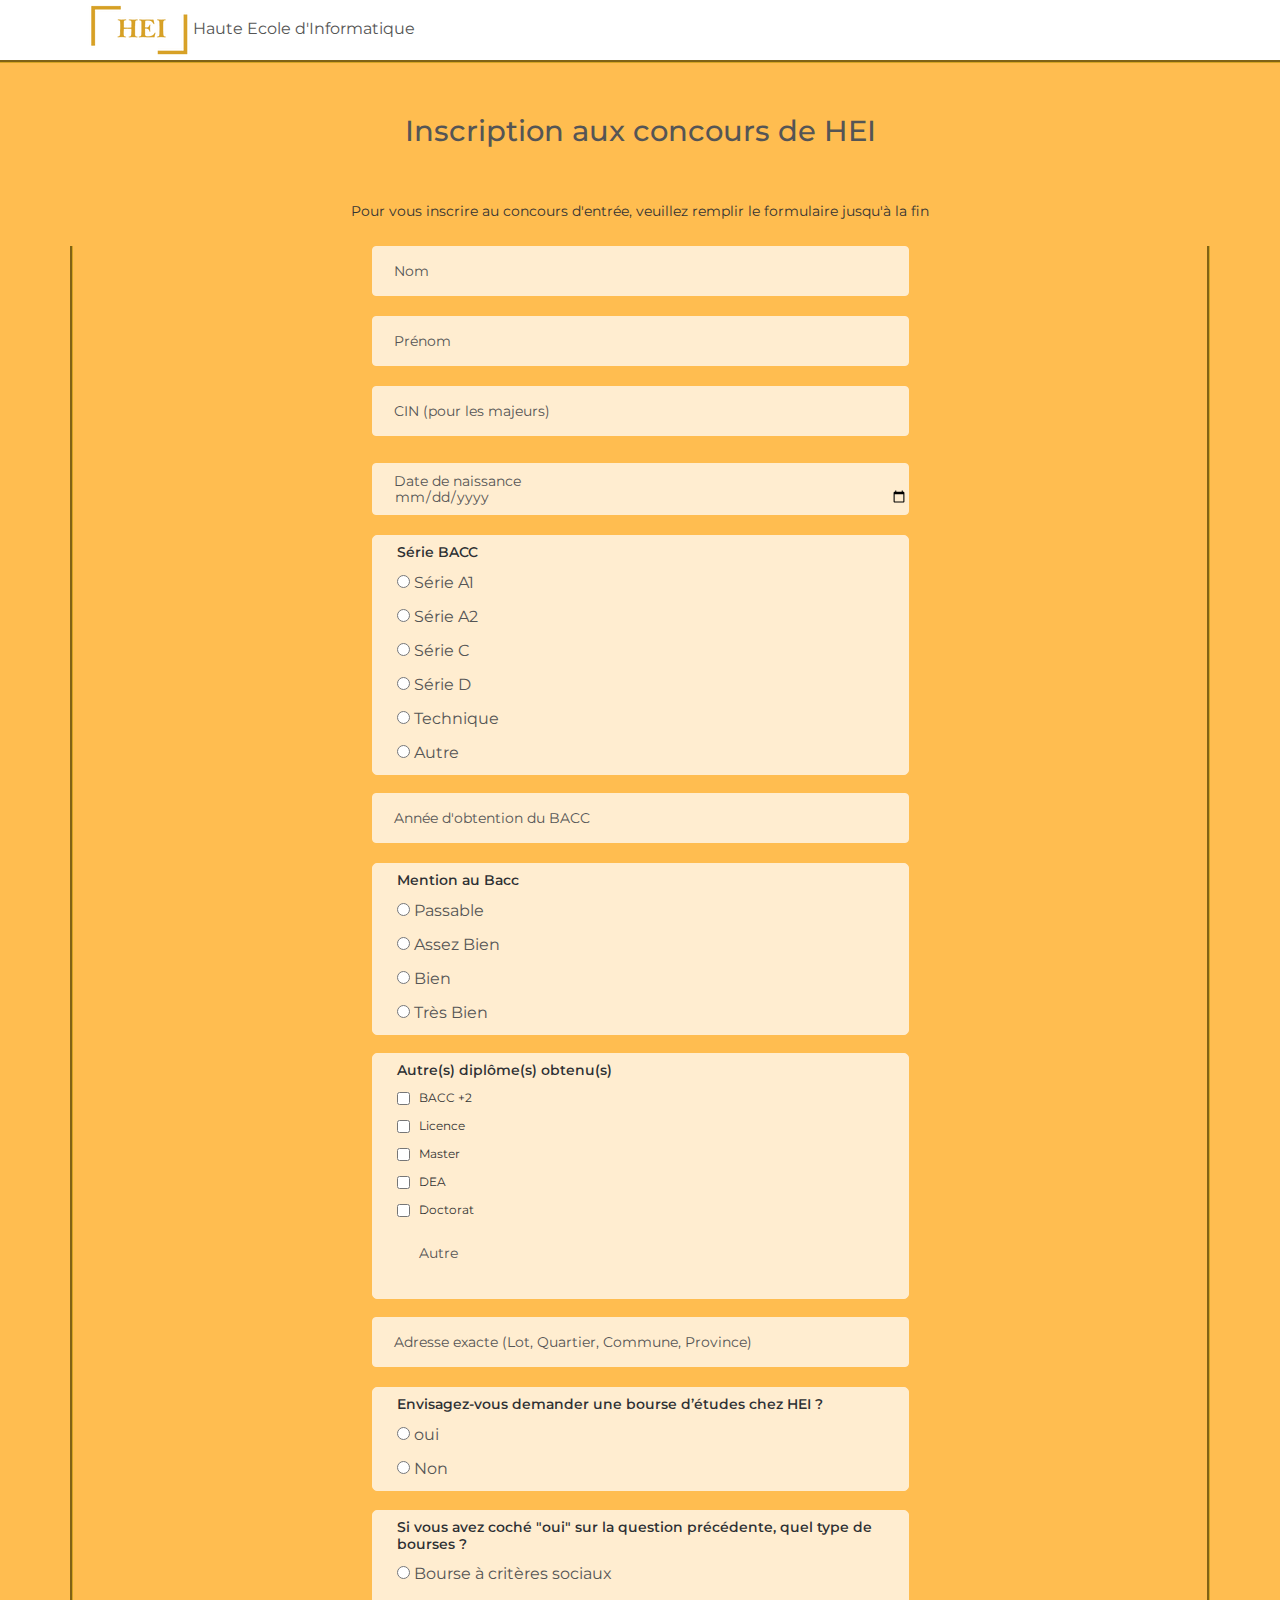
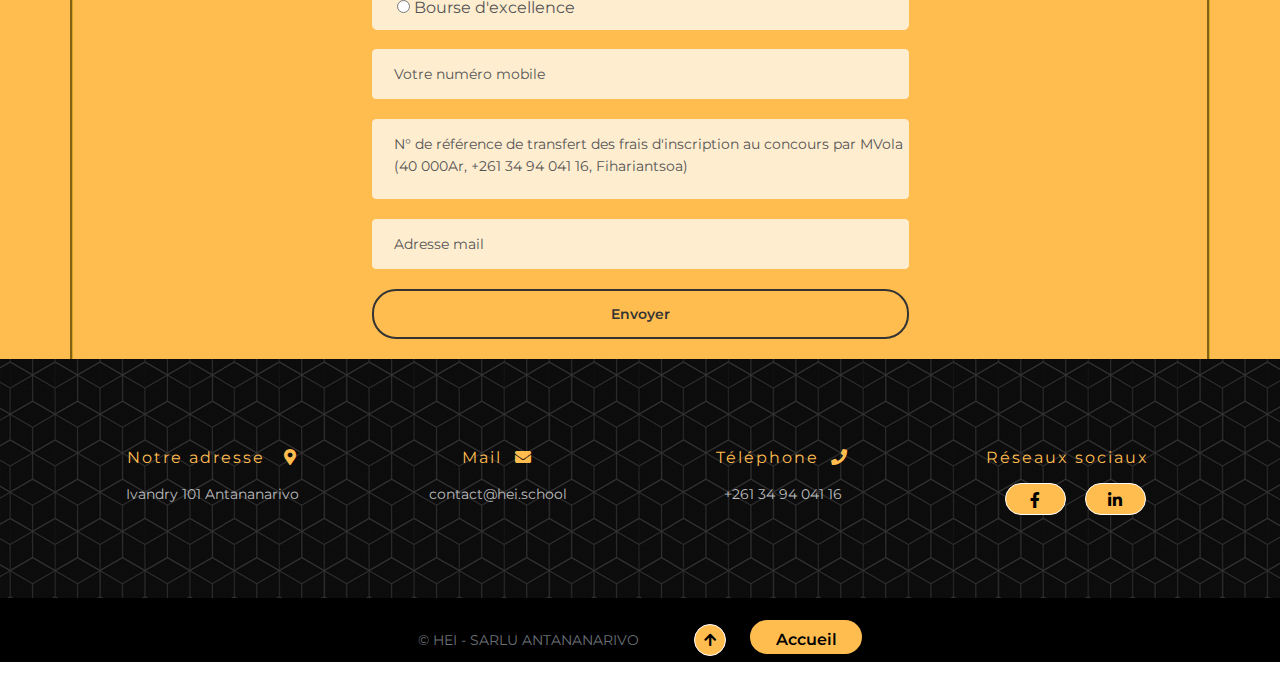
==== commit 685892d9: "fix: update functionality to improve the ergonomics of the site" ====
--- a/formulaire/formulaire.html
+++ b/formulaire/formulaire.html
@@ -276,7 +276,7 @@
     <div class="container">
         <div class="row">
             <div class="col-lg-12 text-center">
-              <p class="ending">© HEI - SARLU ANTANANARIVO<a href="#top"><i class="fas fa-arrow-up"></i></a></p>
+              <p class="ending">© HEI - SARLU ANTANANARIVO<a href="#top"><i class="fas fa-arrow-up"></i></a><a href="../index.html" class="btn">Accueil</a></p>
             </div> <!-- end of col -->
         </div> <!-- enf of row -->
     </div> <!-- end of container -->
--- a/formulaire/css/formulaire.css
+++ b/formulaire/css/formulaire.css
@@ -1,54 +1,13 @@
-/* Template: Corso - Free Training Course Landing Page Template
-   Author: Inovatik
-   Created: Nov 2019
-   Description: Master CSS file
-*/
-
-/*****************************************
-Table Of Contents:
-
-01. General Styles
-02. Preloader
-03. Navigation
-04. Header
-05. Registration
-06. Partners
-07. Instructor
-08. Description
-09. Students
-10. Details Lightbox
-11. Video
-12. Takeaways
-13. Testimonials
-14. Date
-15. Newsletter
-16. Contact
-17. Footer
-18. Copyright
-19. Back To Top Button
-20. Extra Pages
-21. Media Queries
-******************************************/
-
-/*****************************************
-Colors:
-- Backgrounds - light gray #fbf9f5
-- Backgrounds, buttons - yellow #ffbd50
-- Headings text, navbar links - black #333
-- Body text - dark gray #555
-******************************************/
-
-/* HEI-Color color: rgb(212, 164, 36); */
-/******************************/
 /*     01. General Styles     */
 /******************************/
-
+*{
+	scroll-behavior: smooth;
+}
 body,
 html {
     width: 100%;
 	height: 100%;
 }
-
 body, p {
 	color: #555; 
 	font: 400 1rem/1.625rem "Montserrat", sans-serif;
@@ -1727,7 +1686,7 @@
 padding-top: 0.5rem;
 background-color: #ffbd50;
 color: rgb(0, 0, 0);
-margin-left: 10%;
+margin-left: 5%;
 }
 .copyright i:hover{
 	width: 2rem;
@@ -1738,6 +1697,27 @@
 	padding-top: 0.5rem;
 	background-color: transparent;
 	color: rgb(255, 255, 255);	
-	margin-left: 10%;
-	}
+}
+.btn{
+	margin-left: 1.5rem;
+	border: #ffbd50 2px solid;
+	color: rgb(0, 0, 0);
+	border-radius: 25px;
+	background-color:#ffbd50;
+	font-weight: 600;
+	height: 1.5rem;
+	width: 7rem;
+	margin-bottom: 0.5rem;
+}
+.btn:hover{
+	border: rgb(0, 0, 0) 2px solid;
+	border-radius: 25px;
+	background-color: white;
+	color: black;
+}
+a + .btn{
+	text-decoration: none;
+	padding-bottom: 1.5rem;
+	text-align: center;
+}
 /* End of Copyright */